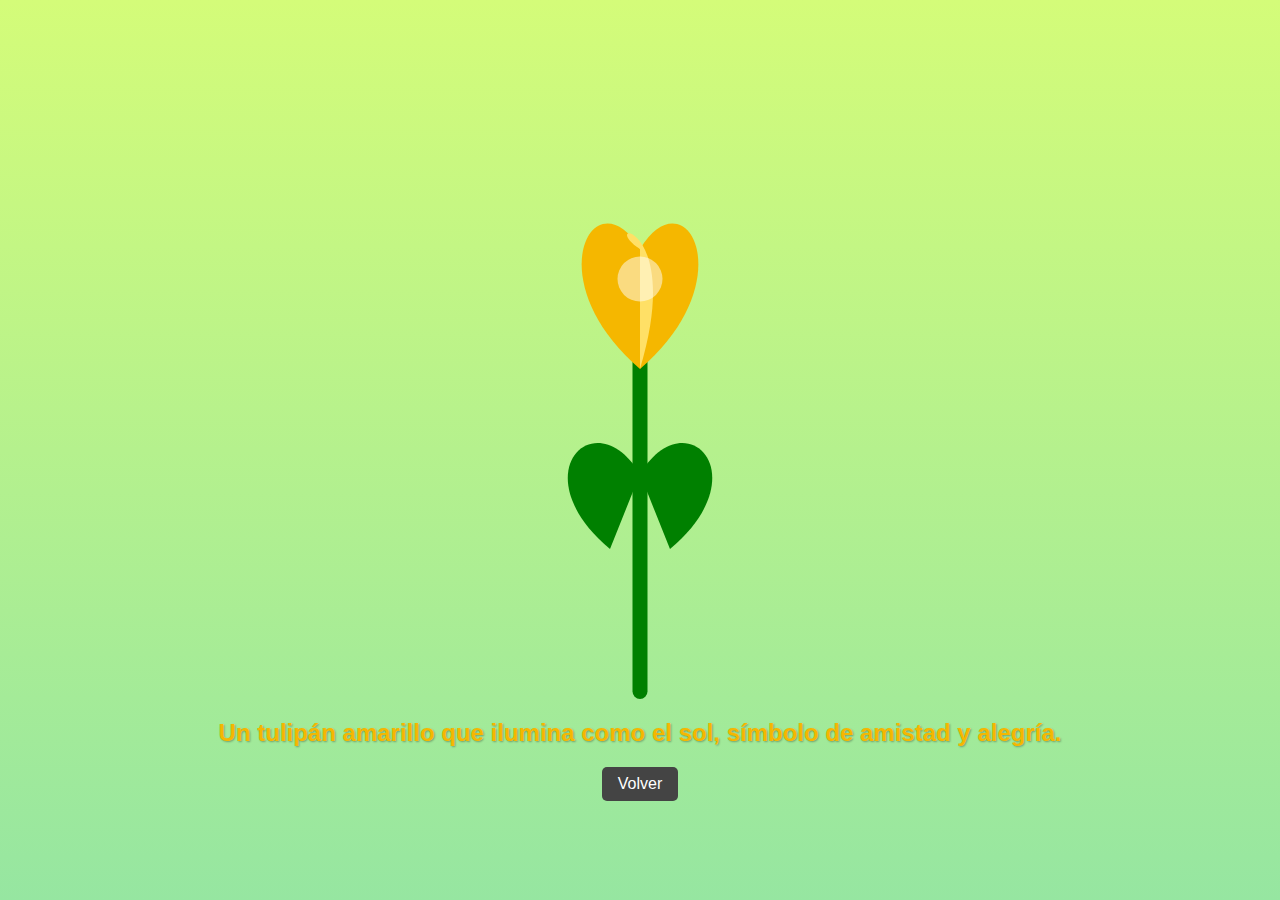
==== tulipanamarillo.html @ b3671f13 "Create tulipanamarillo.html" ====
<!DOCTYPE html>
<html lang="en">
<head>
    <meta charset="UTF-8">
    <meta name="viewport" content="width=device-width, initial-scale=1.0">
    <title>Tulipán Amarillo</title>
    <style>
        body {
            margin: 0;
            font-family: 'Arial', sans-serif;
            display: flex;
            justify-content: center;
            align-items: center;
            height: 100vh;
            background: linear-gradient(to bottom, #d4fc79, #96e6a1);
            text-align: center;
        }

        .tulip-container {
            display: flex;
            justify-content: center;
            align-items: center;
            flex-direction: column;
        }

        .text {
            margin-top: 20px;
            font-size: 1.5rem;
            color: #f5b700;
            font-weight: bold;
            text-shadow: 1px 1px 2px rgba(0, 0, 0, 0.3);
        }

        svg {
            width: 300px;
            height: auto;
        }

        .back-btn {
            margin-top: 20px;
            padding: 0.5rem 1rem;
            font-size: 1rem;
            color: white;
            background: #444;
            text-decoration: none;
            border-radius: 5px;
        }

        .back-btn:hover {
            background: #333;
        }

        @keyframes sway {
            0%, 100% {
                transform: rotate(0deg);
            }
            50% {
                transform: rotate(2deg);
            }
        }

        .tulip {
            animation: sway 2s ease-in-out infinite;
            transform-origin: bottom center;
        }
    </style>
</head>
<body>
    <div class="tulip-container">
        <svg class="tulip" viewBox="0 0 200 400" xmlns="http://www.w3.org/2000/svg">
            <!-- Stem -->
            <rect x="95" y="150" width="10" height="250" fill="green" rx="5"></rect>

            <!-- Leaves -->
            <path d="M100 250 C70 200, 20 250, 80 300" fill="green"></path>
            <path d="M100 250 C130 200, 180 250, 120 300" fill="green"></path>

            <!-- Petals -->
            <path d="M100 100 C70 50, 30 120, 100 180" fill="#f5b700"></path>
            <path d="M100 100 C130 50, 170 120, 100 180" fill="#f5b700"></path>
            <path d="M100 100 C70 80, 130 80, 100 180" fill="#ffe066"></path>

            <!-- Highlight -->
            <circle cx="100" cy="120" r="15" fill="rgba(255, 255, 255, 0.5)"></circle>
        </svg>

        <div class="text">Un tulipán amarillo que ilumina como el sol, símbolo de amistad y alegría.</div>

        <a href="index.html" class="back-btn">Volver</a>
    </div>
</body>
</html>
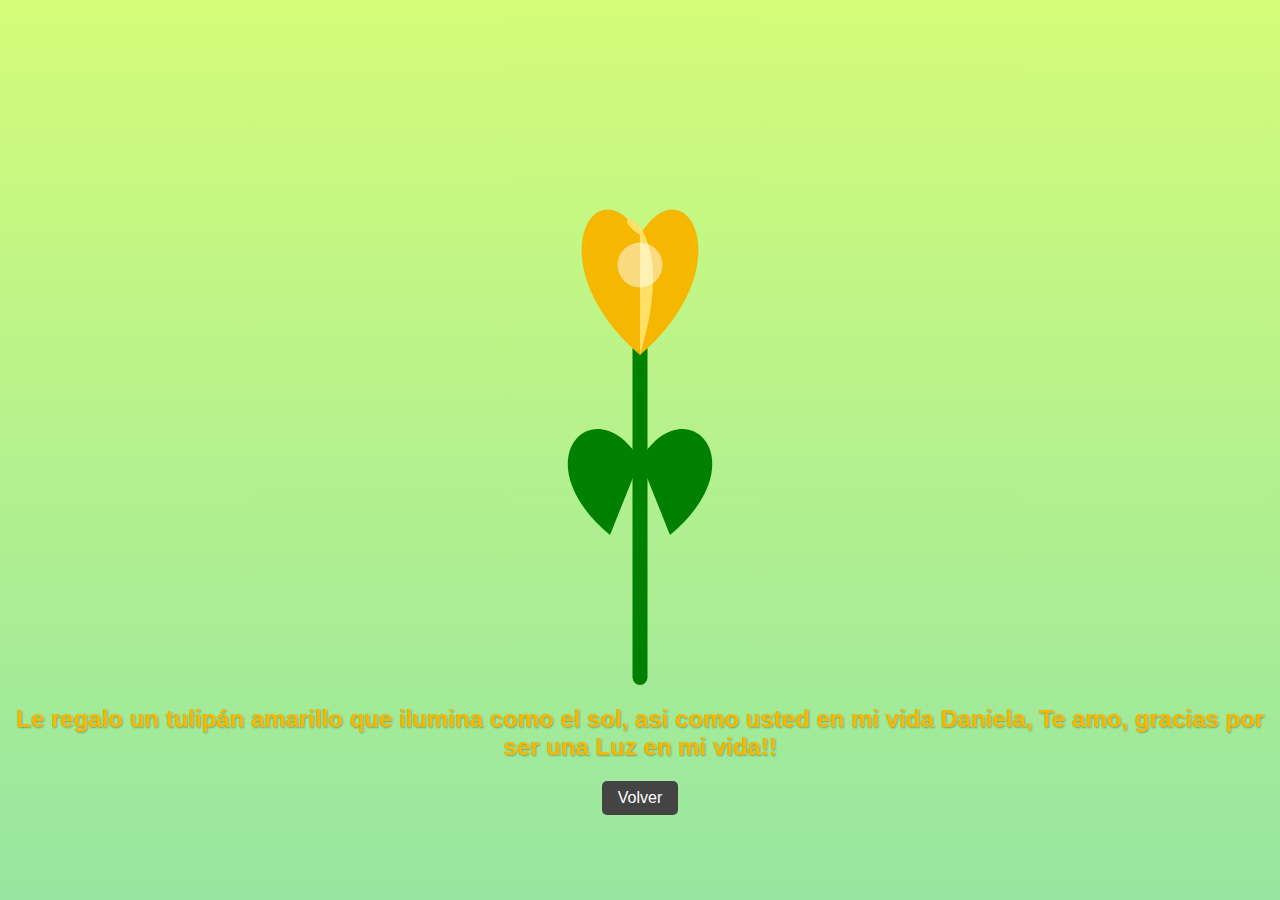
==== commit 954015ef: "Update tulipanamarillo.html" ====
--- a/tulipanamarillo.html
+++ b/tulipanamarillo.html
@@ -84,7 +84,7 @@
             <circle cx="100" cy="120" r="15" fill="rgba(255, 255, 255, 0.5)"></circle>
         </svg>
 
-        <div class="text">Un tulipán amarillo que ilumina como el sol, símbolo de amistad y alegría.</div>
+        <div class="text">Le regalo un tulipán amarillo que ilumina como el sol, asi como usted en mi vida Daniela, Te amo, gracias por ser una Luz en mi vida!!</div>
 
         <a href="index.html" class="back-btn">Volver</a>
     </div>
